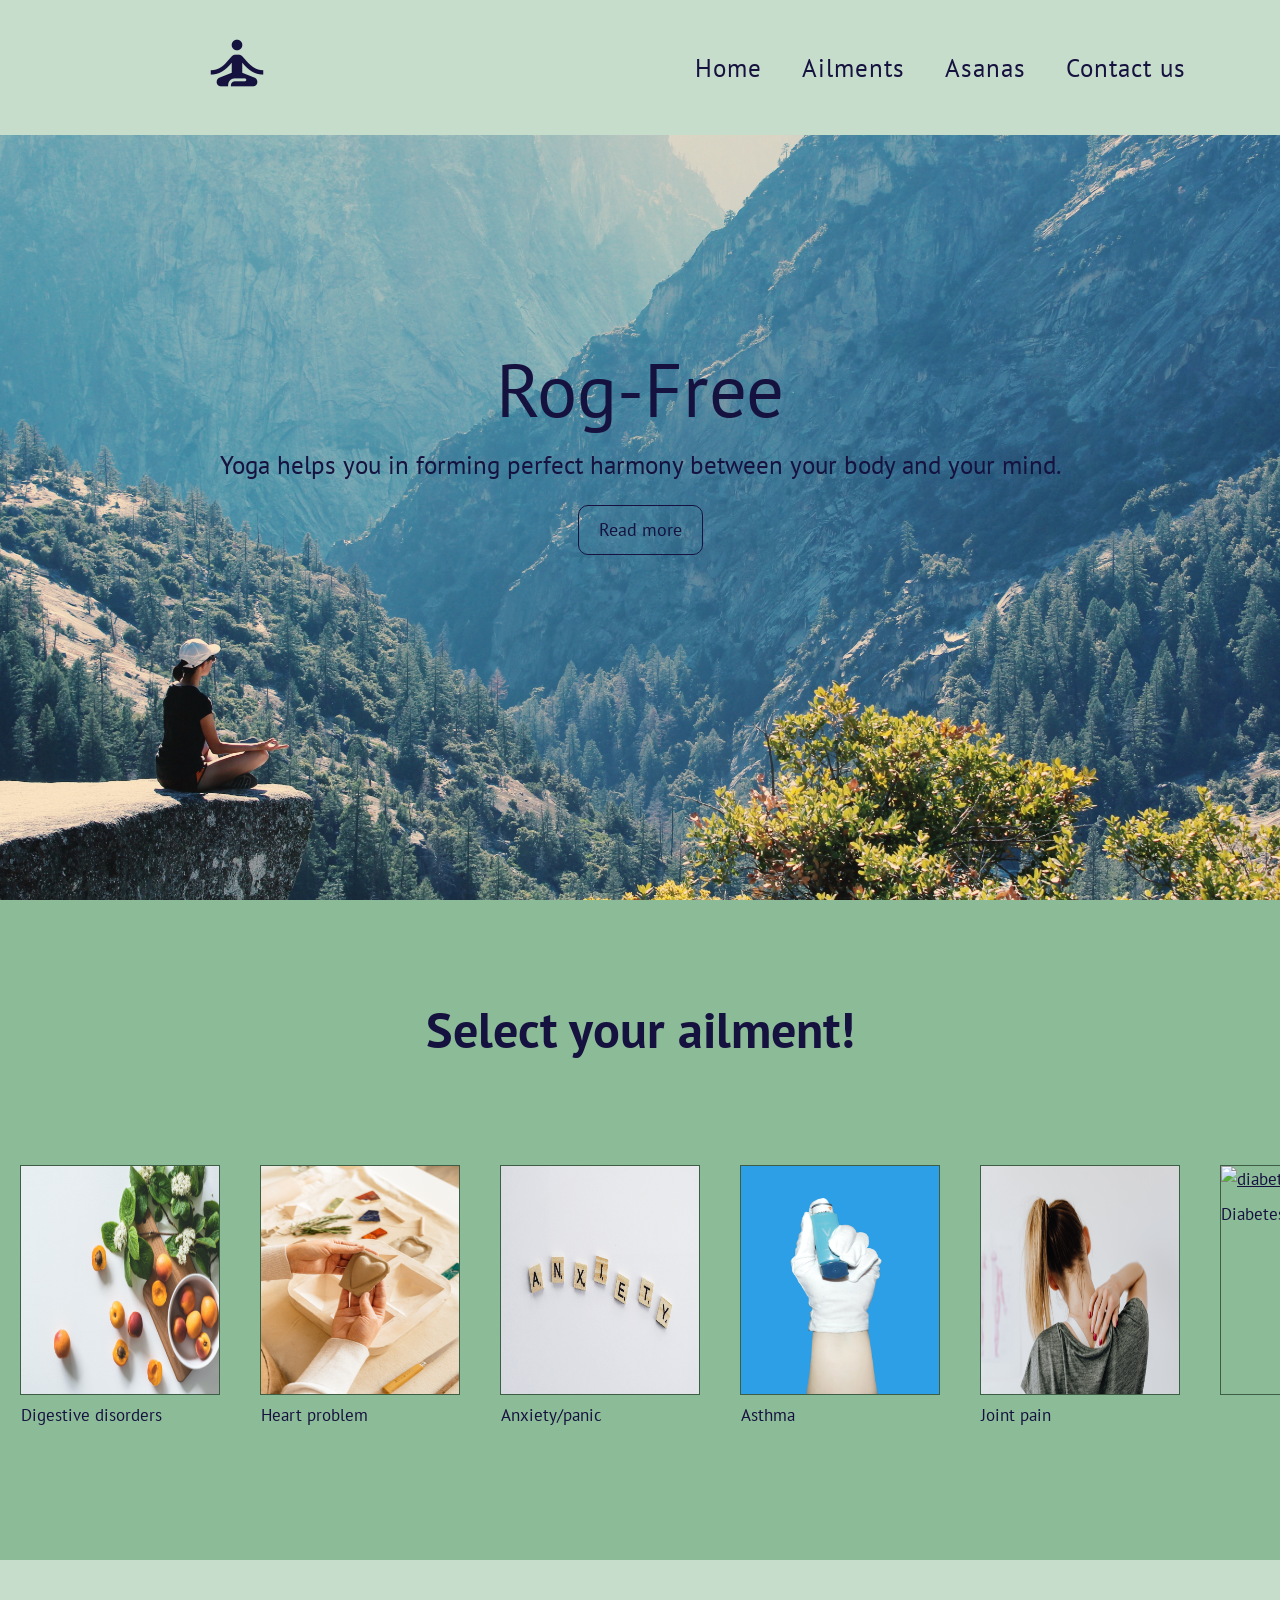
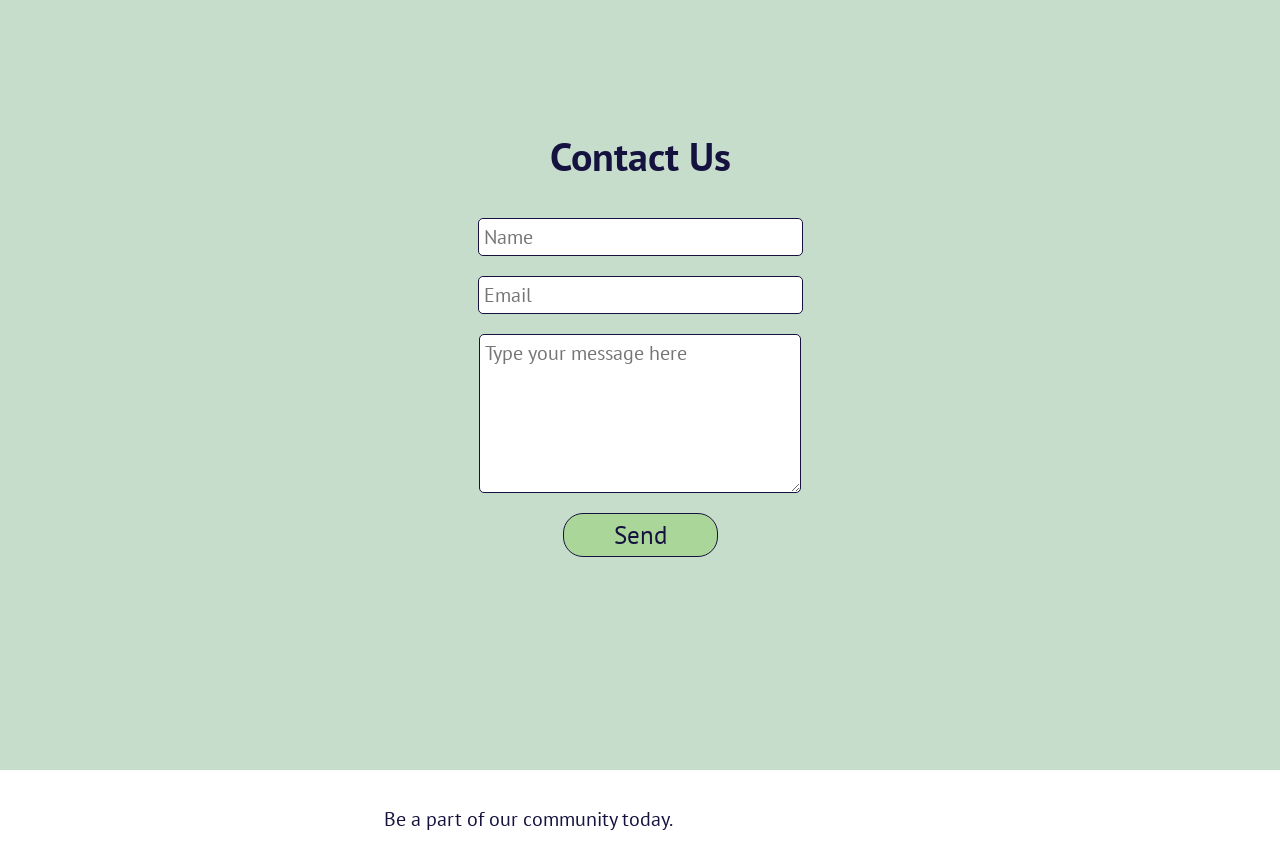
==== index.html @ 2bc48d73 "title bar icon added" ====
<!DOCTYPE html>
<html lang="en">
<head>
    <meta charset="UTF-8">
    <meta http-equiv="X-UA-Compatible" content="IE=edge">
    <meta name="viewport" content="width=device-width, initial-scale=1.0">
    <link rel="stylesheet" href="https://fonts.googleapis.com/css2?family=Material+Symbols+Outlined:opsz,wght,FILL,GRAD@20..48,100..700,0..1,-50..200" />
    <script src="https://kit.fontawesome.com/9aa6408b7e.js" crossorigin="anonymous"></script>
    <link rel="stylesheet" href="css/style.css">
    <link rel = "icon" href = "images/self_improvement.png" type = "image/x-icon">
    <title>Home Page</title>
</head> 

<body>

    <nav>
        <!-- logo in nav bar -->
        <div class="logo">
            <span class="material-symbols-outlined">
                self_improvement
            </span>
        </div>
        
        <!-- links in nav bar  -->
        <ul class="navlinks">
            <li> <a href="#">Home</a></li>
            <li> <a href="#ailment">Ailments</a></li>
            <li><div class="dropdown">
                <button class="dropbtn">Asanas </button>
                <div class="dropdown-content">
                  <a href="#">Balasana</a>
                  <a href="#">Pranayam</a>
                  <a href="#">Boat Pose</a>
                  <a href="#">Surya Namaskar</a>
                  <a href="#">Cobra Pose</a>
                  <a href="#">Tree Pose</a>
                  <a href="#">Tadasana</a>
                </div>
            </div>
            </li>
            <li> <a href="#contactus">Contact us</a></li>
        </ul>

        <!-- burger icon making -->
        <div class="burger">
            <div class="line1"></div>
            <div class="line2"></div>
            <div class="line3"></div>
        </div>

    </nav>

    <script src="nav.js"></script>

    <!-- text on home page -->
    <header id="showcase">
            <h1 > Rog-Free </h1>
        <p>
            Yoga helps you in forming perfect harmony between your body and your mind.
        </p>
        <a href="#ailment" class="button">Read more</a>
    </header>

    <!-- ailments page -->
    <div id="ailment">
        <section class="cards">
            <h1>Select your ailment!</h1>
            <div class="cue">
                <!-- six boxes for six different ailments -->
                <div class="box">
                    <a href="">
                    <img src="images/digestive.jpg" alt="digestive">
                    <div class="dis">Digestive disorders</div>
                    </a></div>

                <div class="box">
                    <a href="">
                        <img src="images/heart.jpg" alt="heart Diseases">
                        <div class="dis"> Heart problem</div>
                    </a></div>
                
                <div class="box">
                    <a href="">
                    <img src="images/anxiety.jpg" alt="anxiety">
                    <div class="dis"> Anxiety/panic </div>
                </a></div>
                
                <div class="box">
                    <a href="">
                    <img src="images/asthma.jpg" alt="asthma">
                    <div class="dis"> Asthma</div>
                </a></div>
                
                <div class="box">
                    <a href="">
                    <img src="images/pain.jpg" alt="back pain">
                    <div class="dis"> Joint pain</div>
                </a></div>
                
                <div class="box">
                    <a href="">
                    <img src="images/diabetes.jpg" alt="diabetes">
                    <div class="dis">Diabetes</div>
                </a></div>
            </div>

        </section>
    </div>

    <!-- Contact Us page -->
    <div id="contactus">
        <form action="https://formsubmit.co/devanshsahni123@gmail.com" method="POST">
            <section class="contact">
                <h1>Contact Us</h1>
                <input type="hidden" name="_captcha" value="false">
                <input type="text" placeholder="Name" name="name" required>
                <input type="email" placeholder="Email" name="email" required>
                <textarea type="text" class="message" name="Message" placeholder="Type your message here"></textarea>
                <button type="submit"> Send</button>
                <input type="hidden" name="_next" value="https://devanshsahni.github.io/Rog-Free/">
            </section>
        </form>
    </div>

    <!-- Footer -->
    <footer class="footer">
        <p>Be a part of our community today.</p><br>
    <!-- Links for instagram and facebook using google fonts -->
        <a href="#"><i class="fa-brands fa-instagram"></i></a>
        <a href="#"><i class="fa-brands fa-facebook"></i></a>
    </footer>

</body>

</html>
---- css/style.css ----
@import url('https://fonts.googleapis.com/css2?family=PT+Sans:ital,wght@0,400;0,700;1,400;1,700&display=swap');

*{
    margin:0;
    padding: 0;
    box-sizing: border-box;
    font-family: 'PT Sans', sans-serif;
}

body{
    /* margin:0; */
    font-size: 17px;
    color: #16123f;;
    line-height: 1.6;    
}


.material-symbols-outlined{
    font-size: 70px;
}

nav{
    position: fixed;
    display: flex;
    justify-content:space-around;
    align-items: center;
    min-height: 15vh;
    background-color: #c7ddcc;
    width: 100%;    
    z-index: 1;
}

.navlinks{
    display: flex;
    justify-content: space-around;
    align-items: center;
    padding:0px 0px;
    margin-right: 20px;
    width: 30%;
    list-style: none;
}

.navlinks li{
    padding: 5px;
}

.navlinks a, .navlinks .dropbtn{
    padding:20px 15px;
    text-decoration: none;
    white-space:nowrap;
    letter-spacing: 1px;
    font-size: 25px;
    font-weight: 300;
    color: #16123f;
    border: none;
    outline: none;
    background-color: inherit;
}

.navlinks a:visited{
    color: #16123f;
}

.dropdown-content {
    display: none;
    position: absolute;
    background-color: #c7ddcc;
    color: #16123f;
    min-width: 160px;
    box-shadow: 0px 8px 16px 0px rgba(0,0,0,0.2);
    z-index: 1;
}

.dropdown-content a {
    float: none;
    color:#16123f;
    padding: 12px 16px;
    text-decoration: none;
    display: block;
    position: relative;
    text-align: center;
}

.dropdown:hover .dropdown-content {
    top: 12vh;
    right: 100px;
    display:flex;
    flex-direction: column;
}

.dropdown-content a:hover{
    text-decoration: underline;
}

.burger{
    padding-left: 50%;
    display: none;
    cursor: pointer;
}
.burger div{
    width: 26px;
    height: 3px;
    margin: 3px;
    background-color: #16123f;
    transition: all 0.3s ease;
}

@media screen and (max-width:768px) {
    body{
        overflow-x: hidden;
    }
    .navlinks{
        position: absolute;
        margin-right: 0px;
        right: 0px;
        height: 92vh;
        top: 14vh;
        display: flex;
        background-color: #c7ddcc;
        color: #16123f;
        flex-direction:column;
        align-items: center;
        width: 50%;
        transform: translateX(100%);
        transition: transform 0.5s ease-in;
    }
    .dropdown:hover .dropdown-content {
        position: absolute;
        right: 180px;  
        bottom: -200px;
        background-color: #c7ddcc;
        color: #16123f;
        /* min-width: 160px; */
        box-shadow: 0px 8px 16px 0px rgba(0,0,0,0.2);
        z-index: 1;
        display:flex;
        flex-direction: column;
        cursor: pointer;
    }
    .navlinks li{
        opacity: 0;
    }
    .burger{
        display: block; 
    }
}

.nav-active{
    transform: translateX(0%);
}

@keyframes navLinkFade {
    from{
        opacity: 0;
        transform: translateX(50px);
    }
    to{
        opacity: 1;
        transform: translateX(0px);
    }
}
.toggle .line1{
    transform: rotate(-45deg) translate(-1px, 5px); 
}
.toggle .line2{
    opacity:0;
}
.toggle .line3{
    transform: rotate(45deg) translate(-5px, -8px) ;
}


#showcase{
    background-image:url('../images/bg4.jpg');
    background-size: cover;
    background-position: center;
    
    height: 100vh;
    display: flex;
    flex-direction: column;
    justify-content: center;
    align-items: center;
    padding: 0 20px;
}

#showcase h1{
    font-size: 75px;
    font-weight: 100;
    line-height: 1.2;
    padding-bottom: 10px ;
}

#showcase p{
    font-size: 25px;
    justify-content: center;
    align-items: center;
    text-align: center;
}

#showcase .button{
    font-size: 18px;
    text-decoration: none;
    color: #16123f;
    border: #16123f 1px solid;
    padding: 10px 20px;
    border-radius: 10px;
    margin-top: 20px;
}

#showcase .button:hover{
    background-color: #16123f;
    color: #fff;
}


.cards{
    padding:100px 0px;
    display: flex;
    background-color: #8cbc97;
    height: fit-content;
    align-items: center;
    justify-content: center;
    flex-direction: column;
}

.cards h1{
    font-size: 50px;
    line-height:60px;
    text-align: center;
}

.cue{
    padding-top: 40px;
    /* padding-bottom: 40px; */
    width: 100%;
    height: 400px;
    display: flex;
    /* flex-wrap: wrap; */
    position: relative;
    overflow-y: hidden;
    justify-content: left;
    align-items: center; 
    scroll-behavior: smooth;   
}

.cue::-webkit-scrollbar{
    -webkit-appearance: none;
}
.cue img{
    width: 100%;
    height: 100%;
    justify-content: left;
    align-items: center;
    overflow: auto;
    /* transition: all 0.5s ease-in-out; */
}

.box:hover{
    cursor: pointer;
    /* transform:scale(150%);
    transition: transform 0.4s ease-in-out; */
    box-shadow: 2px 2px 10px 4px #2c3d30
}

.box{
    height: 230px;
    min-width: 200px;
    margin: 20px;
    border:#3d5e45 0.5px groove;
    overflow: hidden;
}

.box a:visited{
    color: #16123f;
}

.dis{
    position: absolute;
    z-index: 0;
}


.contact{
    background-color: #c7ddcc;
    height: 90vh;
    display: flex;
    flex-direction:column ;
    justify-content: center;
    align-items: center;
    padding-bottom: 50px;
}

.contact h1{
    padding-bottom: 20px;
    padding-top: 10px;
    font-size: 40px;
}

.contact input, .contact button, .contact textarea{
    font-size: 20px;
    justify-content: space-around;
    align-items: center;
    padding: 5px 80px 5px 5px;
    margin: 10px;
    border: #16123f 1px solid;
    border-radius: 5px;
}

.contact .message{
    padding: 5px 80px 100px 5px;
    /* display: ; */
    flex-wrap: nowrap;
}

.contact button{
    font-size: 25px;
    background-color: #abd699;
    color: #16123f;
    border-radius: 20px;
    padding: 5px 50px;
    border: #16123f 1px solid;
}

.contact button:hover{
    cursor: pointer;
}

.footer{
    display: flex;
    justify-content:space-between;
    align-items: center;
    padding:25px 30%;
    font-size: 30px;
}

.footer a{
    padding-right: 4px;
    color: #16123f;
}
.footer a:visited{
    color: #16123f;
}

.footer p{
    font-size: 20px;
    font-weight:400;
    padding-right: 8px;
    line-height: 1.2;
}
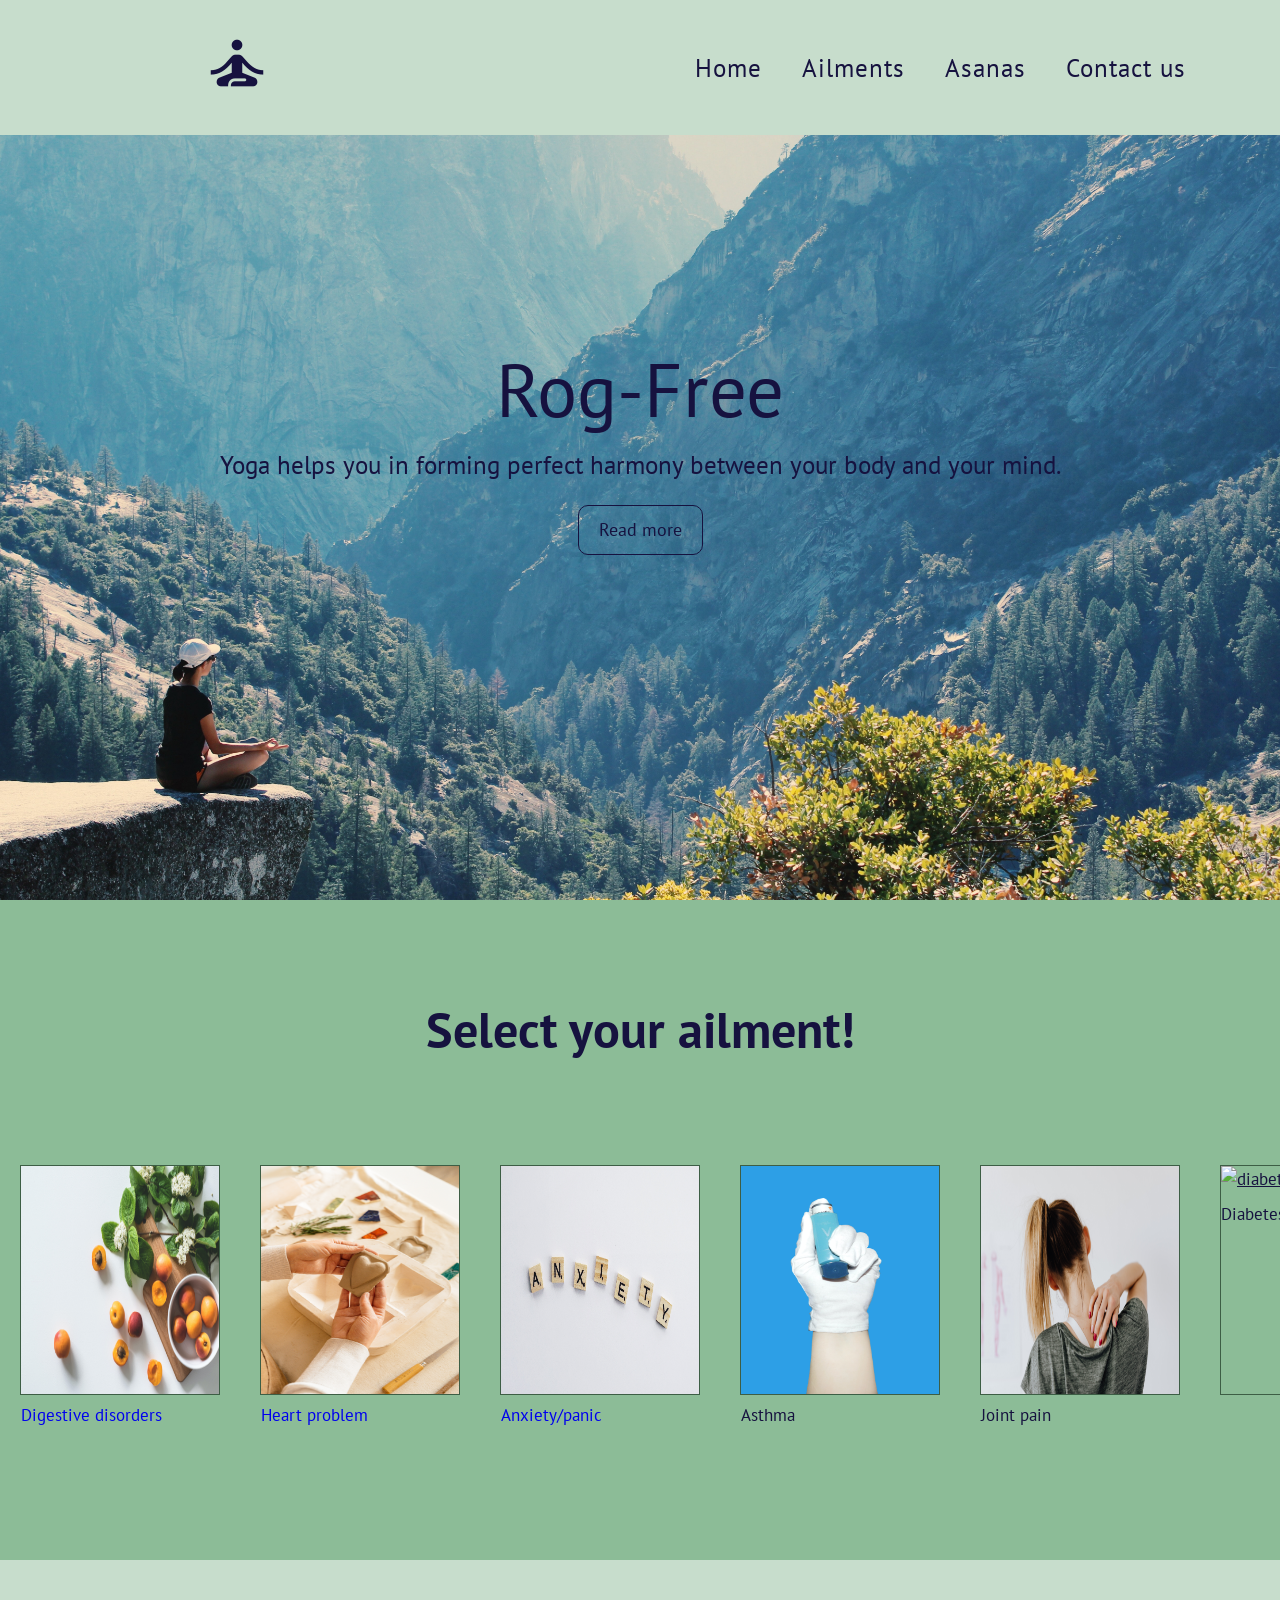
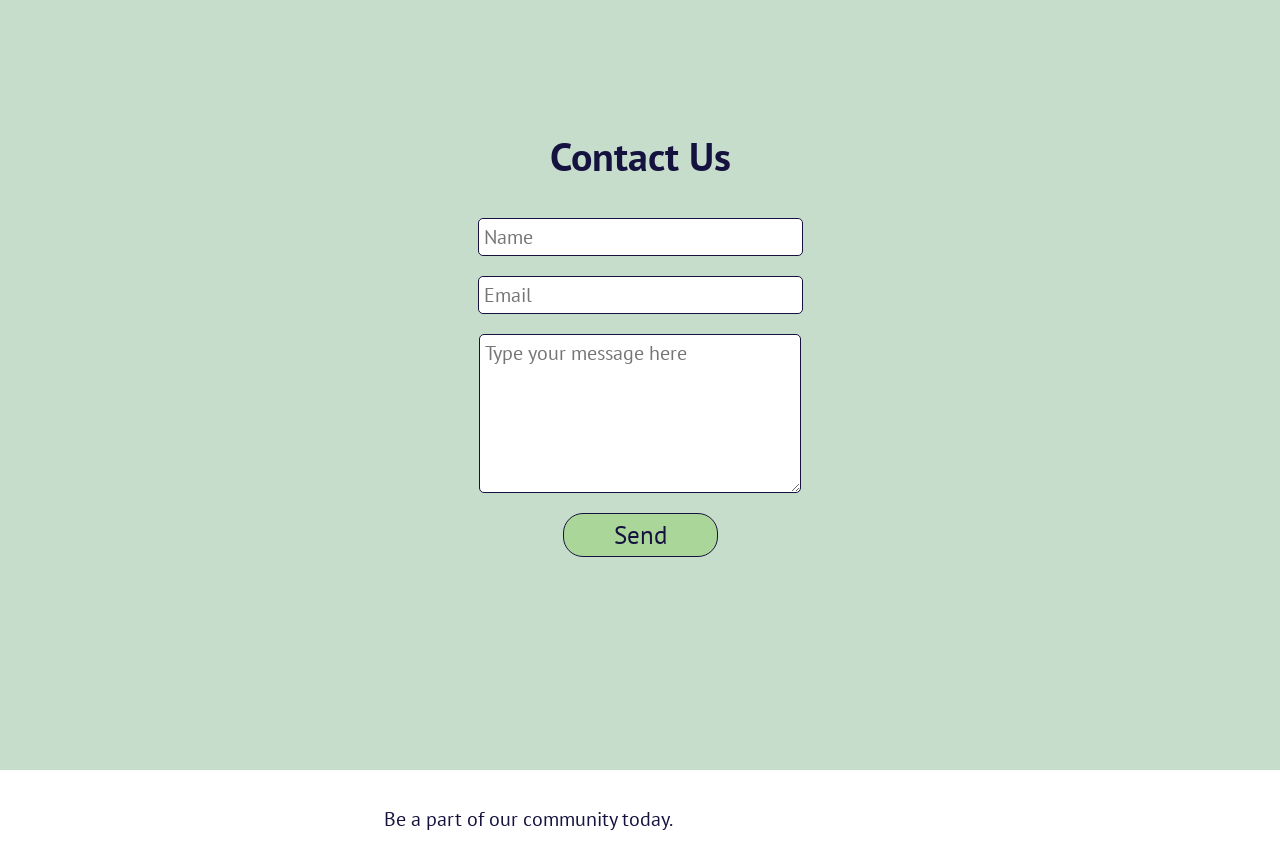
==== commit 2fca3ae1: "Merge branch 'main' of https://github.com/DevanshSahni/Rog-Free" ====
--- a/index.html
+++ b/index.html
@@ -50,7 +50,7 @@
 
     </nav>
 
-    <script src="nav.js"></script>
+    <script src="javascript/nav.js"></script>
 
     <!-- text on home page -->
     <header id="showcase">
@@ -68,19 +68,20 @@
             <div class="cue">
                 <!-- six boxes for six different ailments -->
                 <div class="box">
-                    <a href="">
+                    <a href="html/digestive.html">
                     <img src="images/digestive.jpg" alt="digestive">
                     <div class="dis">Digestive disorders</div>
                     </a></div>
 
                 <div class="box">
-                    <a href="">
+                    <a href="html/heartdisease.html">
+                        
                         <img src="images/heart.jpg" alt="heart Diseases">
                         <div class="dis"> Heart problem</div>
                     </a></div>
                 
                 <div class="box">
-                    <a href="">
+                    <a href="html/depression.html">
                     <img src="images/anxiety.jpg" alt="anxiety">
                     <div class="dis"> Anxiety/panic </div>
                 </a></div>
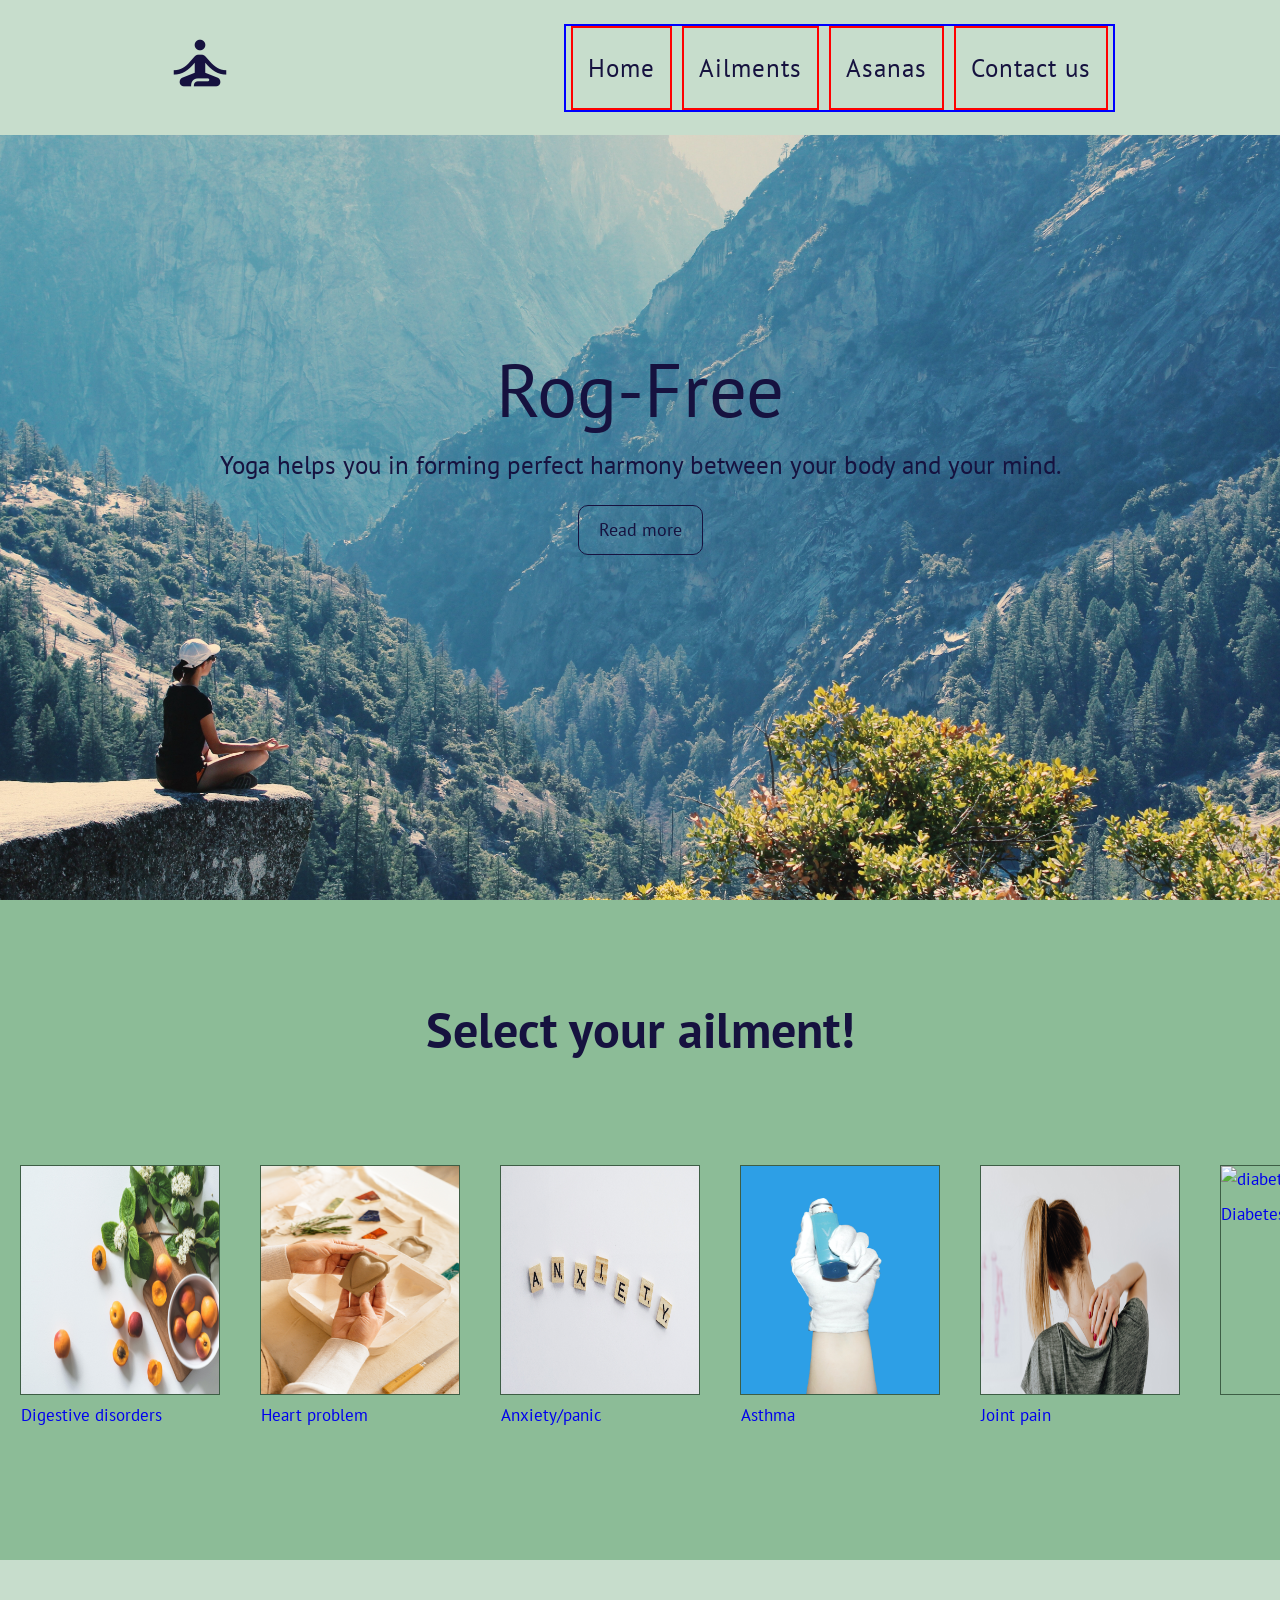
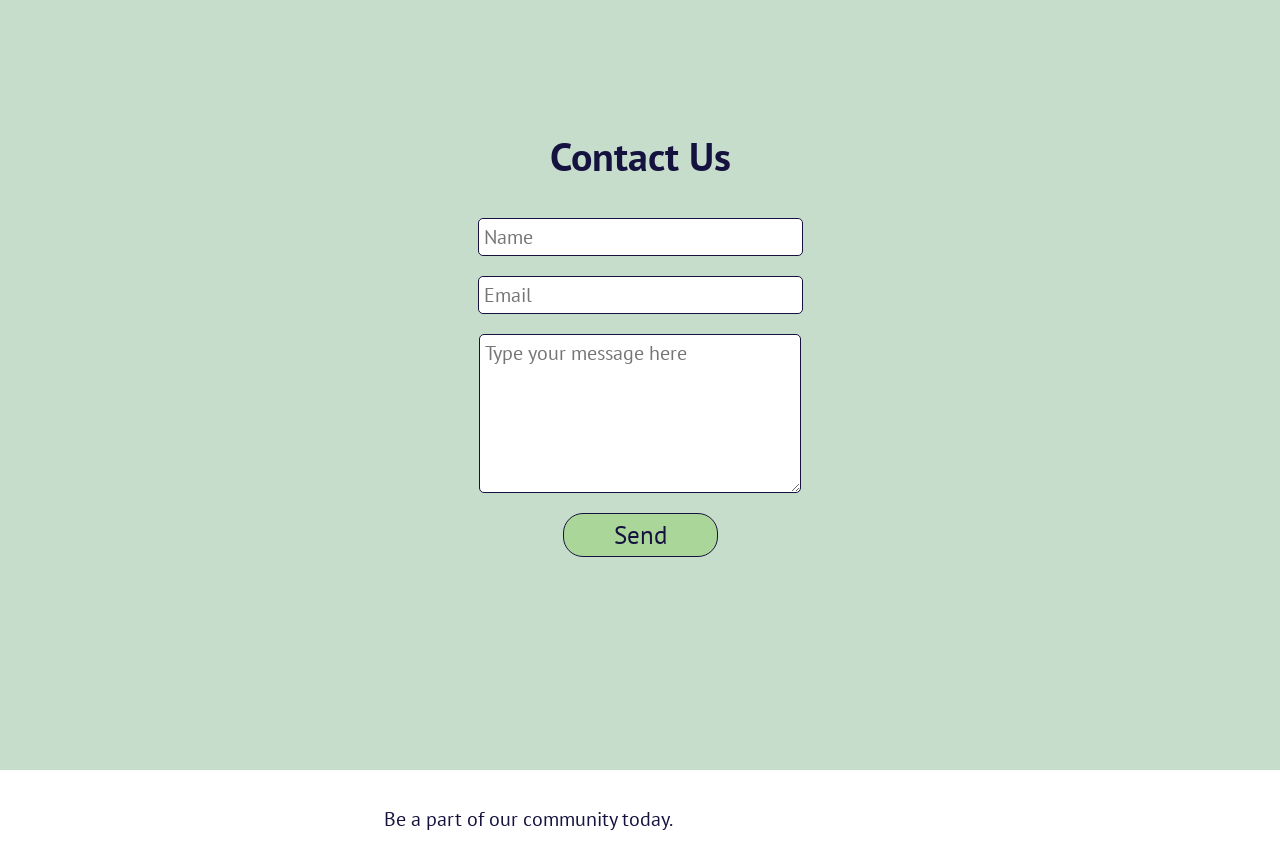
==== commit 11a47199: "Remaining ailments html pages linked" ====
--- a/index.html
+++ b/index.html
@@ -25,18 +25,29 @@
         <ul class="navlinks">
             <li> <a href="#">Home</a></li>
             <li> <a href="#ailment">Ailments</a></li>
-            <li><div class="dropdown">
+            <!-- <li><div class="dropdown">
                 <button class="dropbtn">Asanas </button>
                 <div class="dropdown-content">
-                  <a href="#">Balasana</a>
-                  <a href="#">Pranayam</a>
-                  <a href="#">Boat Pose</a>
-                  <a href="#">Surya Namaskar</a>
-                  <a href="#">Cobra Pose</a>
-                  <a href="#">Tree Pose</a>
-                  <a href="#">Tadasana</a>
+                  <a href="html/balasana.html">Balasana</a>
+                  <a href="html/pranayam.html">Pranayam</a>
+                  <a href="html/paripurnanavasana.html">Boat Pose</a>
+                  <a href="html/suryanamaskar.html">Surya Namaskar</a>
+                  <a href="html/cobra.html">Cobra Pose</a>
+                  <a href="html/varkasana.html">Tree Pose</a>
+                  <a href="html/tadasana.html">Tadasana</a>
                 </div>
-            </div>
+            </div> -->
+            <li class="dropdown"> Asanas
+                <div class="dropdown-content">
+                    <a href="html/balasana.html">Balasana</a>
+                    <a href="html/pranayam.html">Pranayam</a>
+                    <a href="html/paripurnanavasana.html">Boat Pose</a>
+                    <a href="html/suryanamaskar.html">Surya Namaskar</a>
+                    <a href="html/cobra.html">Cobra Pose</a>
+                    <a href="html/varkasana.html">Tree Pose</a>
+                    <a href="html/tadasana.html">Tadasana</a>
+                  </div>
+            </li>
             </li>
             <li> <a href="#contactus">Contact us</a></li>
         </ul>
@@ -87,19 +98,19 @@
                 </a></div>
                 
                 <div class="box">
-                    <a href="">
+                    <a href="html/asthama.html">
                     <img src="images/asthma.jpg" alt="asthma">
                     <div class="dis"> Asthma</div>
                 </a></div>
                 
                 <div class="box">
-                    <a href="">
+                    <a href="html/bodypain.html">
                     <img src="images/pain.jpg" alt="back pain">
                     <div class="dis"> Joint pain</div>
                 </a></div>
                 
                 <div class="box">
-                    <a href="">
+                    <a href="html/diabetes.html">
                     <img src="images/diabetes.jpg" alt="diabetes">
                     <div class="dis">Diabetes</div>
                 </a></div>
--- a/css/style.css
+++ b/css/style.css
@@ -5,6 +5,7 @@
     padding: 0;
     box-sizing: border-box;
     font-family: 'PT Sans', sans-serif;
+    text-decoration: none;
 }
 
 body{
@@ -34,32 +35,37 @@
     display: flex;
     justify-content: space-around;
     align-items: center;
-    padding:0px 0px;
-    margin-right: 20px;
-    width: 30%;
+    /* margin-right: 20px; */
+    /* width: 30%; */
     list-style: none;
-}
-
-.navlinks li{
+    border: 2px solid blue;
+}
+
+/* .navlinks li{
     padding: 5px;
-}
-
-.navlinks a, .navlinks .dropbtn{
+} */
+
+ .navlinks li, .navlinks .dropbtn{
     padding:20px 15px;
-    text-decoration: none;
+    margin: 0 5px;
     white-space:nowrap;
     letter-spacing: 1px;
     font-size: 25px;
     font-weight: 300;
     color: #16123f;
-    border: none;
-    outline: none;
+    /* border: none; */
+    /* outline: none; */
     background-color: inherit;
-}
-
-.navlinks a:visited{
-    color: #16123f;
-}
+    border: 2px solid red;
+}
+
+.navlinks a, .navlinks a:visited {
+    color: #16123f;
+}
+
+/* .navlinks a:visited{
+    color: #16123f;
+} */
 
 .dropdown-content {
     display: none;
@@ -75,15 +81,17 @@
     float: none;
     color:#16123f;
     padding: 12px 16px;
-    text-decoration: none;
     display: block;
     position: relative;
     text-align: center;
 }
 
 .dropdown:hover .dropdown-content {
-    top: 12vh;
-    right: 100px;
+    /* top: 12vh; */
+    /* right: 100px; */
+    position: absolute;
+    top: 15vh;
+    right: 20%;
     display:flex;
     flex-direction: column;
 }
@@ -111,34 +119,54 @@
     }
     .navlinks{
         position: absolute;
-        margin-right: 0px;
+        /* margin-right: 0px; */
         right: 0px;
-        height: 92vh;
-        top: 14vh;
+        top: 15vh;
+        width: 50%;
+        height: 85vh;
         display: flex;
+        flex-direction:column;
+        align-items: center;
+        text-align: center;
         background-color: #c7ddcc;
         color: #16123f;
-        flex-direction:column;
-        align-items: center;
-        width: 50%;
         transform: translateX(100%);
         transition: transform 0.5s ease-in;
     }
     .dropdown:hover .dropdown-content {
         position: absolute;
-        right: 180px;  
-        bottom: -200px;
+        right: 102%; 
+        top: 0; 
+        /* bottom: -200px; */
         background-color: #c7ddcc;
         color: #16123f;
+        width: 100%;
+        overflow-y: scroll;
+        /* overflow-x: scroll; */
+        scroll-behavior: smooth;
         /* min-width: 160px; */
         box-shadow: 0px 8px 16px 0px rgba(0,0,0,0.2);
-        z-index: 1;
+        z-index: 3;
         display:flex;
         flex-direction: column;
         cursor: pointer;
     }
+
+    .dropdown:hover .dropdown-content::-webkit-scrollbar {
+        display: none;
+    }
+
+    .dropdown-content {
+        /* position: absolute; */
+        /* top: 0; */
+        /* left: 0; */
+        /* bottom: 200px; */
+        border: 2px solid green;
+    }
+
     .navlinks li{
         opacity: 0;
+        width: 100%;
     }
     .burger{
         display: block; 
@@ -199,7 +227,6 @@
 
 #showcase .button{
     font-size: 18px;
-    text-decoration: none;
     color: #16123f;
     border: #16123f 1px solid;
     padding: 10px 20px;
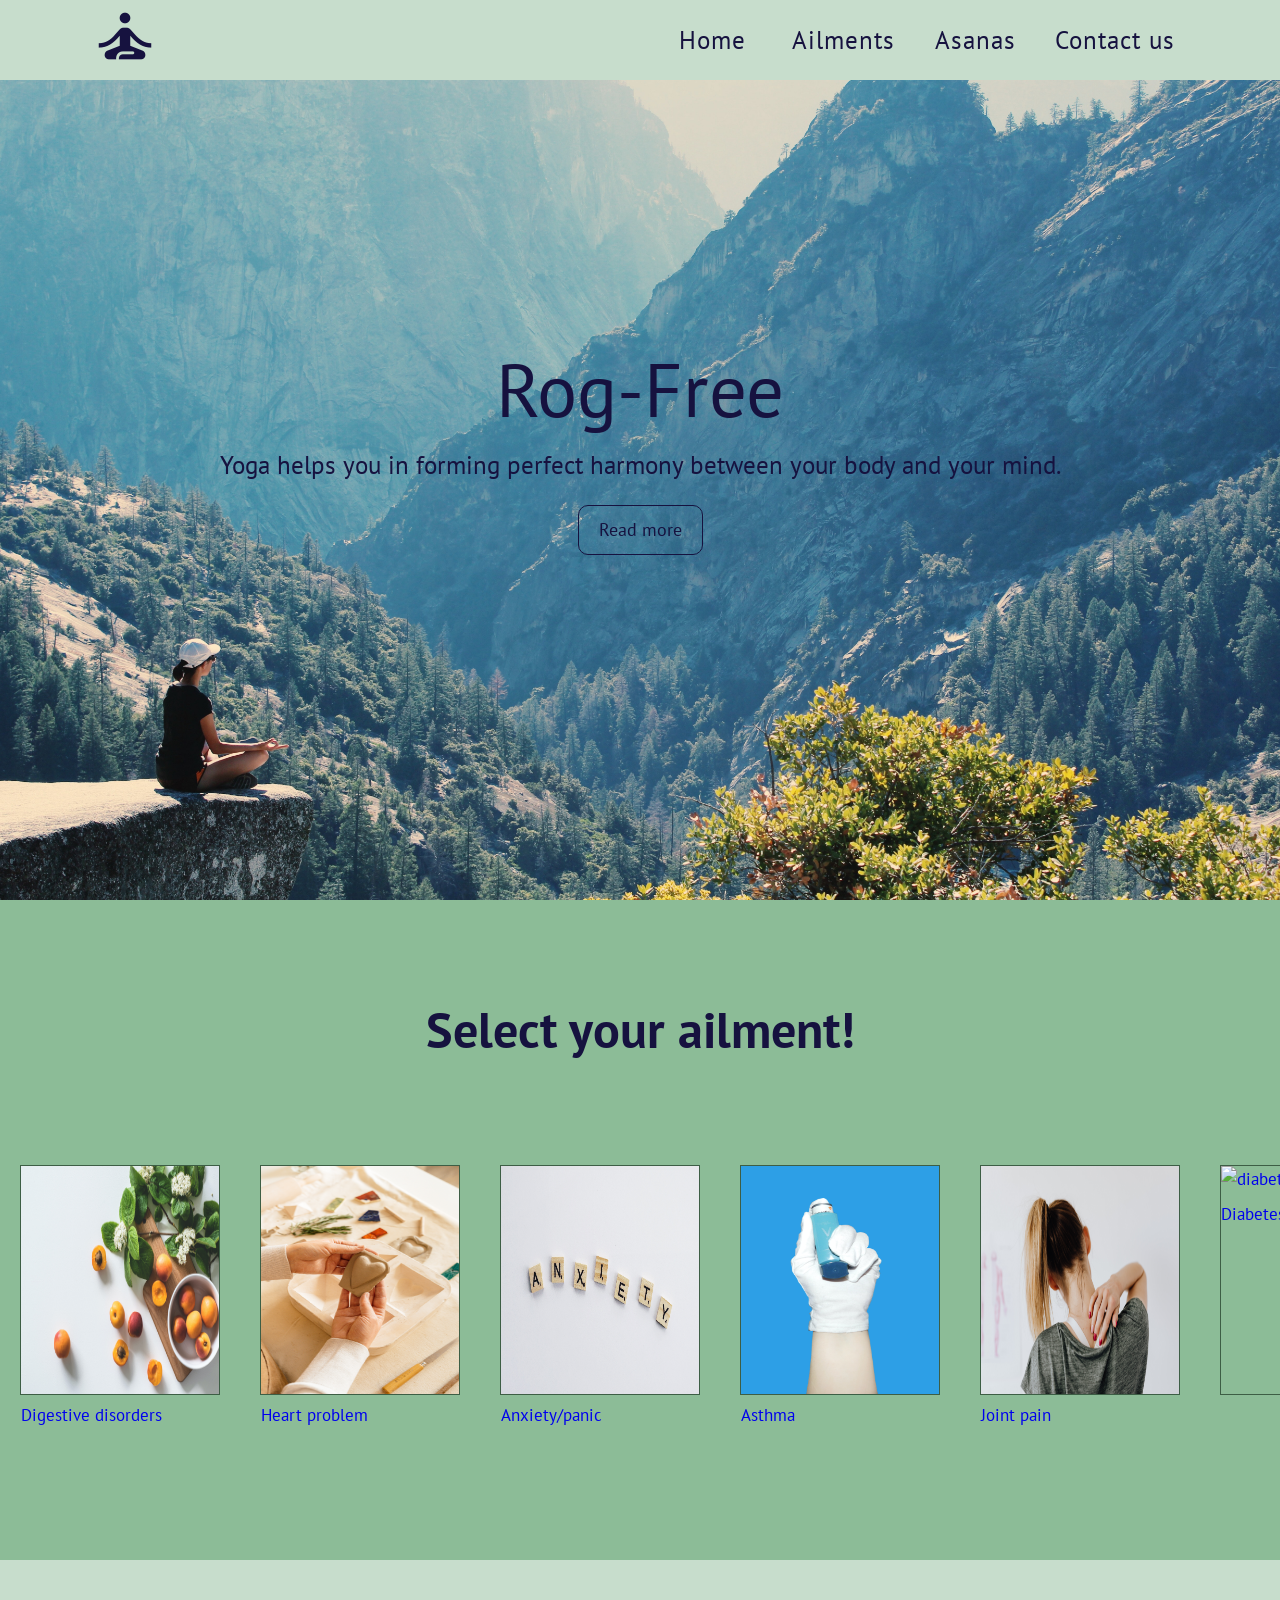
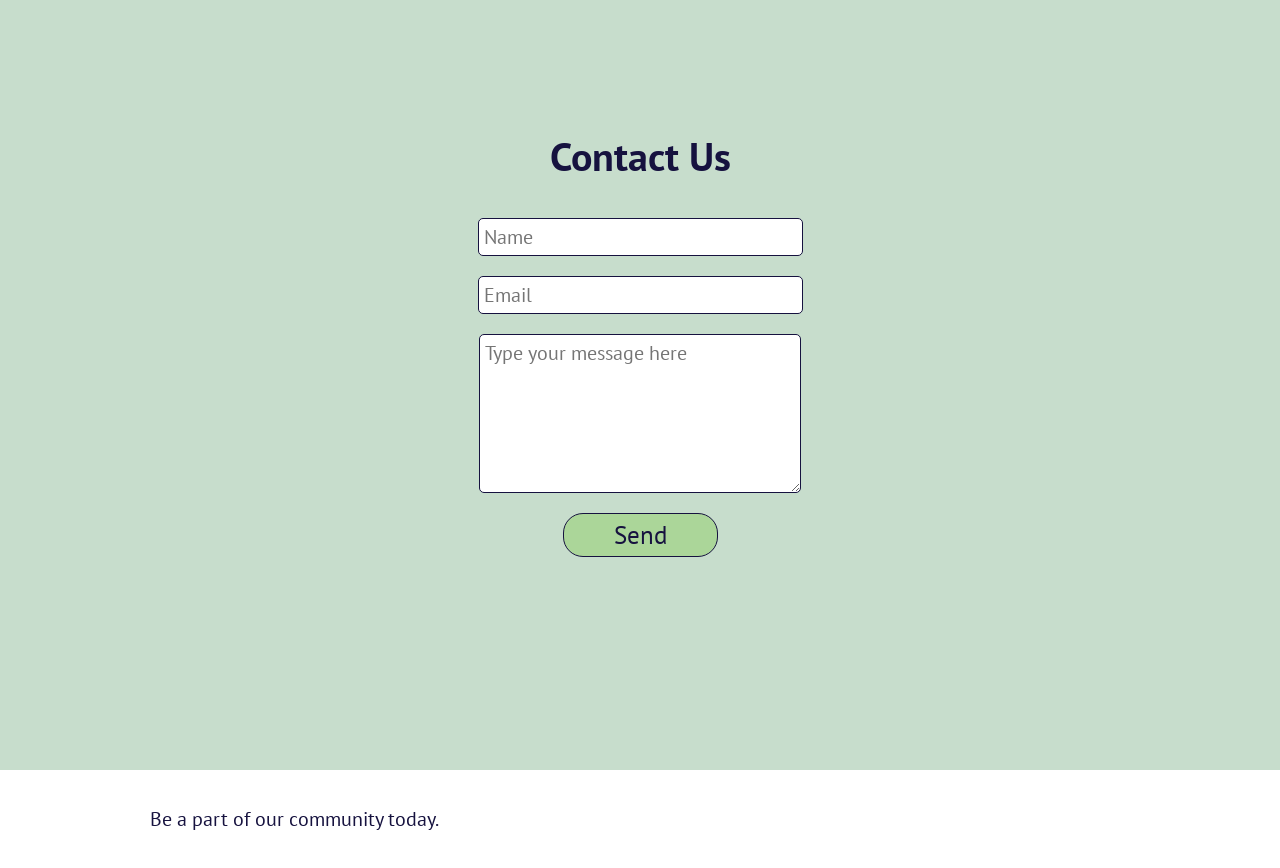
==== commit 01ac35d6: "Asanas dropdown menu positioned" ====
--- a/index.html
+++ b/index.html
@@ -25,18 +25,6 @@
         <ul class="navlinks">
             <li> <a href="#">Home</a></li>
             <li> <a href="#ailment">Ailments</a></li>
-            <!-- <li><div class="dropdown">
-                <button class="dropbtn">Asanas </button>
-                <div class="dropdown-content">
-                  <a href="html/balasana.html">Balasana</a>
-                  <a href="html/pranayam.html">Pranayam</a>
-                  <a href="html/paripurnanavasana.html">Boat Pose</a>
-                  <a href="html/suryanamaskar.html">Surya Namaskar</a>
-                  <a href="html/cobra.html">Cobra Pose</a>
-                  <a href="html/varkasana.html">Tree Pose</a>
-                  <a href="html/tadasana.html">Tadasana</a>
-                </div>
-            </div> -->
             <li class="dropdown"> Asanas
                 <div class="dropdown-content">
                     <a href="html/balasana.html">Balasana</a>
@@ -46,8 +34,7 @@
                     <a href="html/cobra.html">Cobra Pose</a>
                     <a href="html/varkasana.html">Tree Pose</a>
                     <a href="html/tadasana.html">Tadasana</a>
-                  </div>
-            </li>
+                </div>
             </li>
             <li> <a href="#contactus">Contact us</a></li>
         </ul>
--- a/css/style.css
+++ b/css/style.css
@@ -9,7 +9,6 @@
 }
 
 body{
-    /* margin:0; */
     font-size: 17px;
     color: #16123f;;
     line-height: 1.6;    
@@ -23,11 +22,12 @@
 nav{
     position: fixed;
     display: flex;
-    justify-content:space-around;
-    align-items: center;
-    min-height: 15vh;
+    justify-content:space-between;
+    padding: 0 7vw;
+    align-items: center;
     background-color: #c7ddcc;
     width: 100%;    
+    height: 80px;
     z-index: 1;
 }
 
@@ -35,65 +35,52 @@
     display: flex;
     justify-content: space-around;
     align-items: center;
-    /* margin-right: 20px; */
-    /* width: 30%; */
     list-style: none;
-    border: 2px solid blue;
-}
-
-/* .navlinks li{
-    padding: 5px;
-} */
-
- .navlinks li, .navlinks .dropbtn{
-    padding:20px 15px;
-    margin: 0 5px;
+}
+
+
+ .navlinks li {
+    padding: 20px 15px;
     white-space:nowrap;
+    text-align: center;
+    min-width: 130px;
     letter-spacing: 1px;
     font-size: 25px;
     font-weight: 300;
     color: #16123f;
-    /* border: none; */
-    /* outline: none; */
+    position: relative;
     background-color: inherit;
-    border: 2px solid red;
 }
 
 .navlinks a, .navlinks a:visited {
     color: #16123f;
 }
 
-/* .navlinks a:visited{
-    color: #16123f;
-} */
-
-.dropdown-content {
-    display: none;
+
+.dropdown {
     position: absolute;
+}
+
+ .navlinks .dropdown .dropdown-content {
     background-color: #c7ddcc;
-    color: #16123f;
     min-width: 160px;
     box-shadow: 0px 8px 16px 0px rgba(0,0,0,0.2);
-    z-index: 1;
+    display: flex;
+    flex-direction: column;
+    position: absolute;
+    top: 80px;
+    left: -47px;
+    display: none;
 }
 
 .dropdown-content a {
-    float: none;
     color:#16123f;
     padding: 12px 16px;
-    display: block;
-    position: relative;
     text-align: center;
 }
 
 .dropdown:hover .dropdown-content {
-    /* top: 12vh; */
-    /* right: 100px; */
-    position: absolute;
-    top: 15vh;
-    right: 20%;
     display:flex;
-    flex-direction: column;
 }
 
 .dropdown-content a:hover{
@@ -119,11 +106,10 @@
     }
     .navlinks{
         position: absolute;
-        /* margin-right: 0px; */
         right: 0px;
-        top: 15vh;
-        width: 50%;
-        height: 85vh;
+        top: 80px;
+        width: 40%;
+        height: 50vh;
         display: flex;
         flex-direction:column;
         align-items: center;
@@ -133,44 +119,28 @@
         transform: translateX(100%);
         transition: transform 0.5s ease-in;
     }
+
+    .navlinks .dropdown .dropdown-content {
+        display: none;
+        position: absolute;
+        top: 0;
+        left: -217px;
+        z-index: 2;
+    }
+
     .dropdown:hover .dropdown-content {
-        position: absolute;
-        right: 102%; 
-        top: 0; 
-        /* bottom: -200px; */
-        background-color: #c7ddcc;
-        color: #16123f;
-        width: 100%;
-        overflow-y: scroll;
-        /* overflow-x: scroll; */
-        scroll-behavior: smooth;
-        /* min-width: 160px; */
-        box-shadow: 0px 8px 16px 0px rgba(0,0,0,0.2);
-        z-index: 3;
-        display:flex;
-        flex-direction: column;
-        cursor: pointer;
-    }
-
-    .dropdown:hover .dropdown-content::-webkit-scrollbar {
-        display: none;
-    }
-
-    .dropdown-content {
-        /* position: absolute; */
-        /* top: 0; */
-        /* left: 0; */
-        /* bottom: 200px; */
-        border: 2px solid green;
+        display: flex;
     }
 
     .navlinks li{
+        position: relative;
         opacity: 0;
         width: 100%;
     }
     .burger{
         display: block; 
     }
+
 }
 
 .nav-active{
@@ -223,7 +193,7 @@
     justify-content: center;
     align-items: center;
     text-align: center;
-}
+} 
 
 #showcase .button{
     font-size: 18px;
@@ -258,11 +228,9 @@
 
 .cue{
     padding-top: 40px;
-    /* padding-bottom: 40px; */
     width: 100%;
     height: 400px;
     display: flex;
-    /* flex-wrap: wrap; */
     position: relative;
     overflow-y: hidden;
     justify-content: left;
@@ -279,13 +247,10 @@
     justify-content: left;
     align-items: center;
     overflow: auto;
-    /* transition: all 0.5s ease-in-out; */
 }
 
 .box:hover{
     cursor: pointer;
-    /* transform:scale(150%);
-    transition: transform 0.4s ease-in-out; */
     box-shadow: 2px 2px 10px 4px #2c3d30
 }
 
@@ -356,12 +321,12 @@
     display: flex;
     justify-content:space-between;
     align-items: center;
-    padding:25px 30%;
+    padding:25px 150px;
     font-size: 30px;
 }
 
 .footer a{
-    padding-right: 4px;
+    padding-right: 14px;
     color: #16123f;
 }
 .footer a:visited{
@@ -373,4 +338,10 @@
     font-weight:400;
     padding-right: 8px;
     line-height: 1.2;
+}
+
+@media screen and (max-width:768px) {
+    .footer {
+        padding: 27px 50px;
+    }
 }
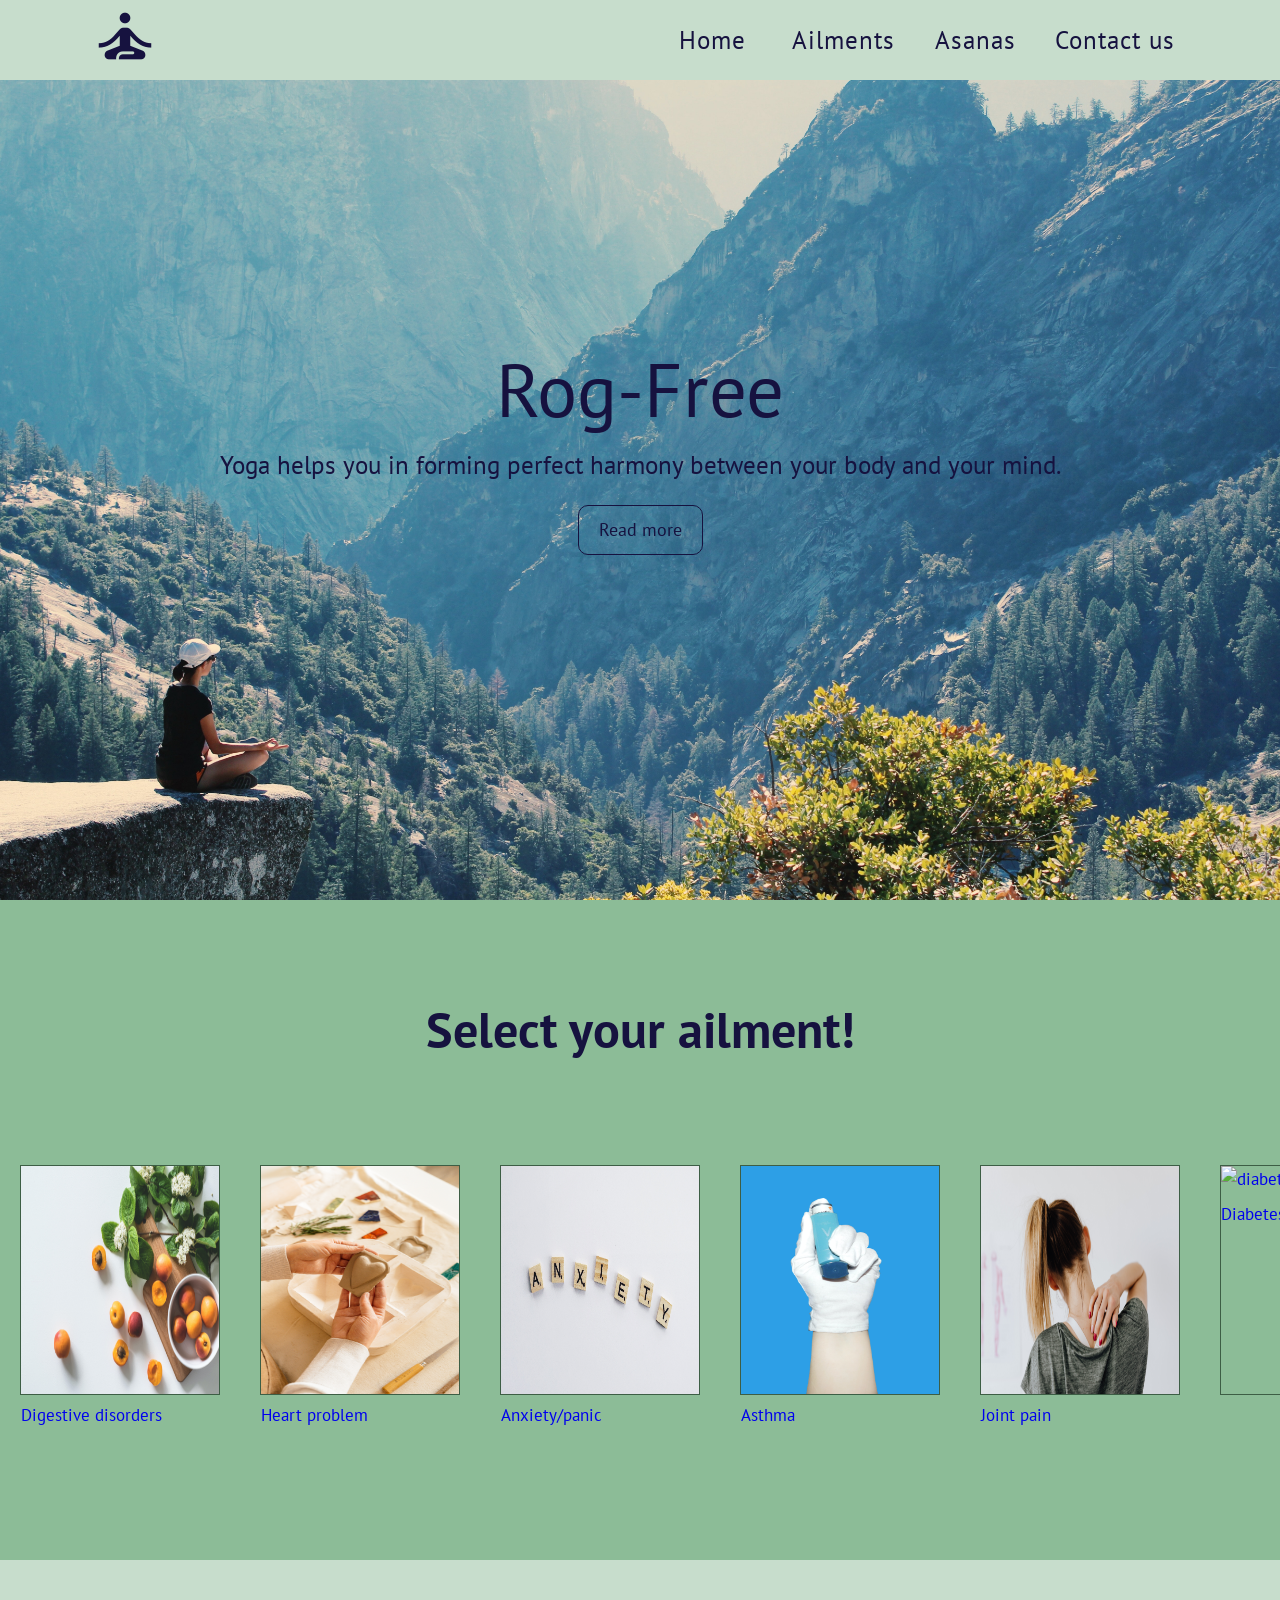
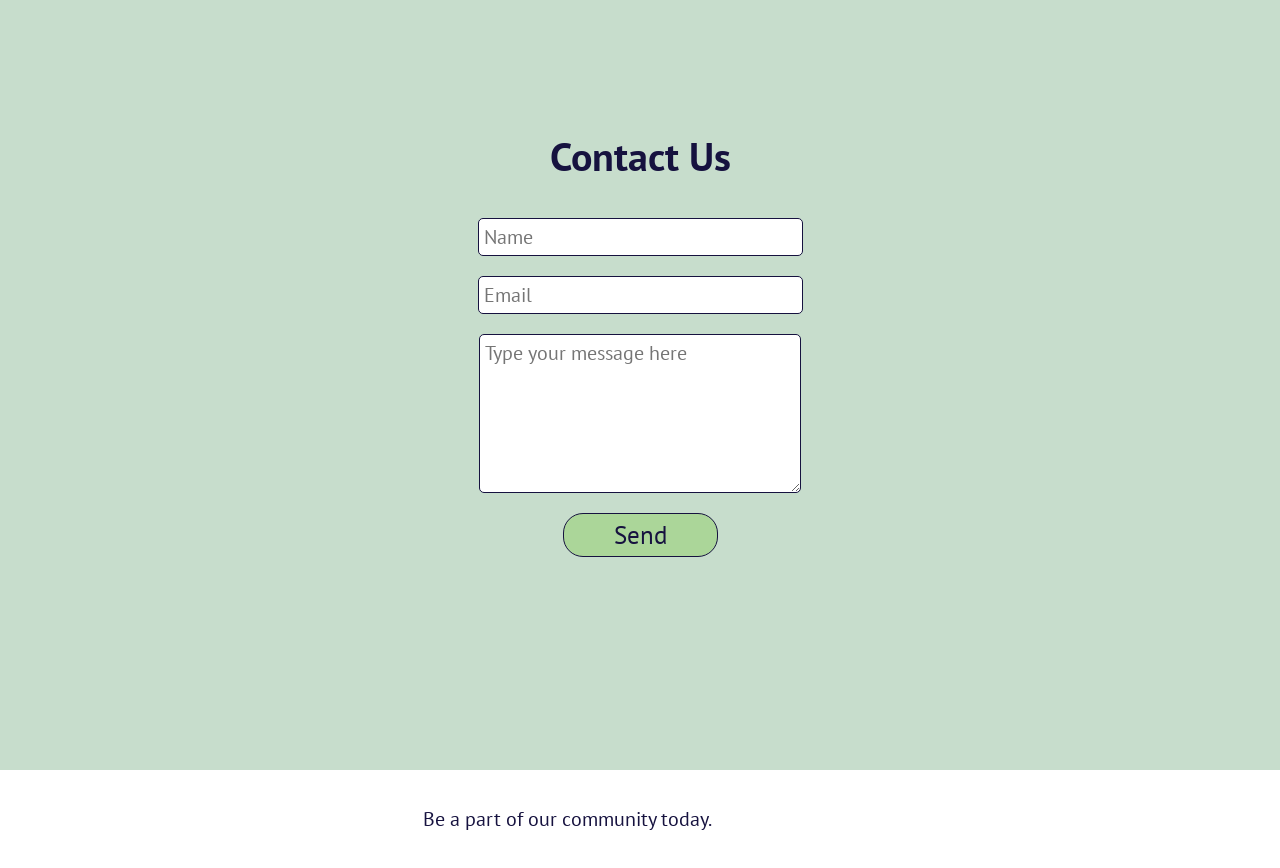
==== commit 15a8f0f8: "added navbar to all sheets" ====
--- a/index.html
+++ b/index.html
@@ -125,8 +125,11 @@
     <footer class="footer">
         <p>Be a part of our community today.</p><br>
     <!-- Links for instagram and facebook using google fonts -->
-        <a href="#"><i class="fa-brands fa-instagram"></i></a>
-        <a href="#"><i class="fa-brands fa-facebook"></i></a>
+        <div class = "foot"> 
+            <a href="#"><i class="fa-brands fa-instagram"></i></a>
+            <a href="#"><i class="fa-brands fa-facebook"></i></a>
+        </div>
+        
     </footer>
 
 </body>
--- a/css/style.css
+++ b/css/style.css
@@ -39,7 +39,7 @@
 }
 
 
- .navlinks li {
+.navlinks li {
     padding: 20px 15px;
     white-space:nowrap;
     text-align: center;
@@ -61,7 +61,7 @@
     position: absolute;
 }
 
- .navlinks .dropdown .dropdown-content {
+.navlinks .dropdown .dropdown-content {
     background-color: #c7ddcc;
     min-width: 160px;
     box-shadow: 0px 8px 16px 0px rgba(0,0,0,0.2);
@@ -319,24 +319,33 @@
 
 .footer{
     display: flex;
-    justify-content:space-between;
-    align-items: center;
-    padding:25px 150px;
+    justify-content:center;
+    align-items: center;
+    padding:25px 50px;
     font-size: 30px;
 }
 
 .footer a{
-    padding-right: 14px;
+    
+    padding-right: 10px;
     color: #16123f;
 }
 .footer a:visited{
     color: #16123f;
 }
 
+.footer .foot{
+    display: flex;
+    flex-wrap: nowrap;
+    margin: 0 50px;;
+
+}
 .footer p{
+    display: flex;
+    flex-wrap: nowrap;
     font-size: 20px;
     font-weight:400;
-    padding-right: 8px;
+    padding-right: 25px;
     line-height: 1.2;
 }
 
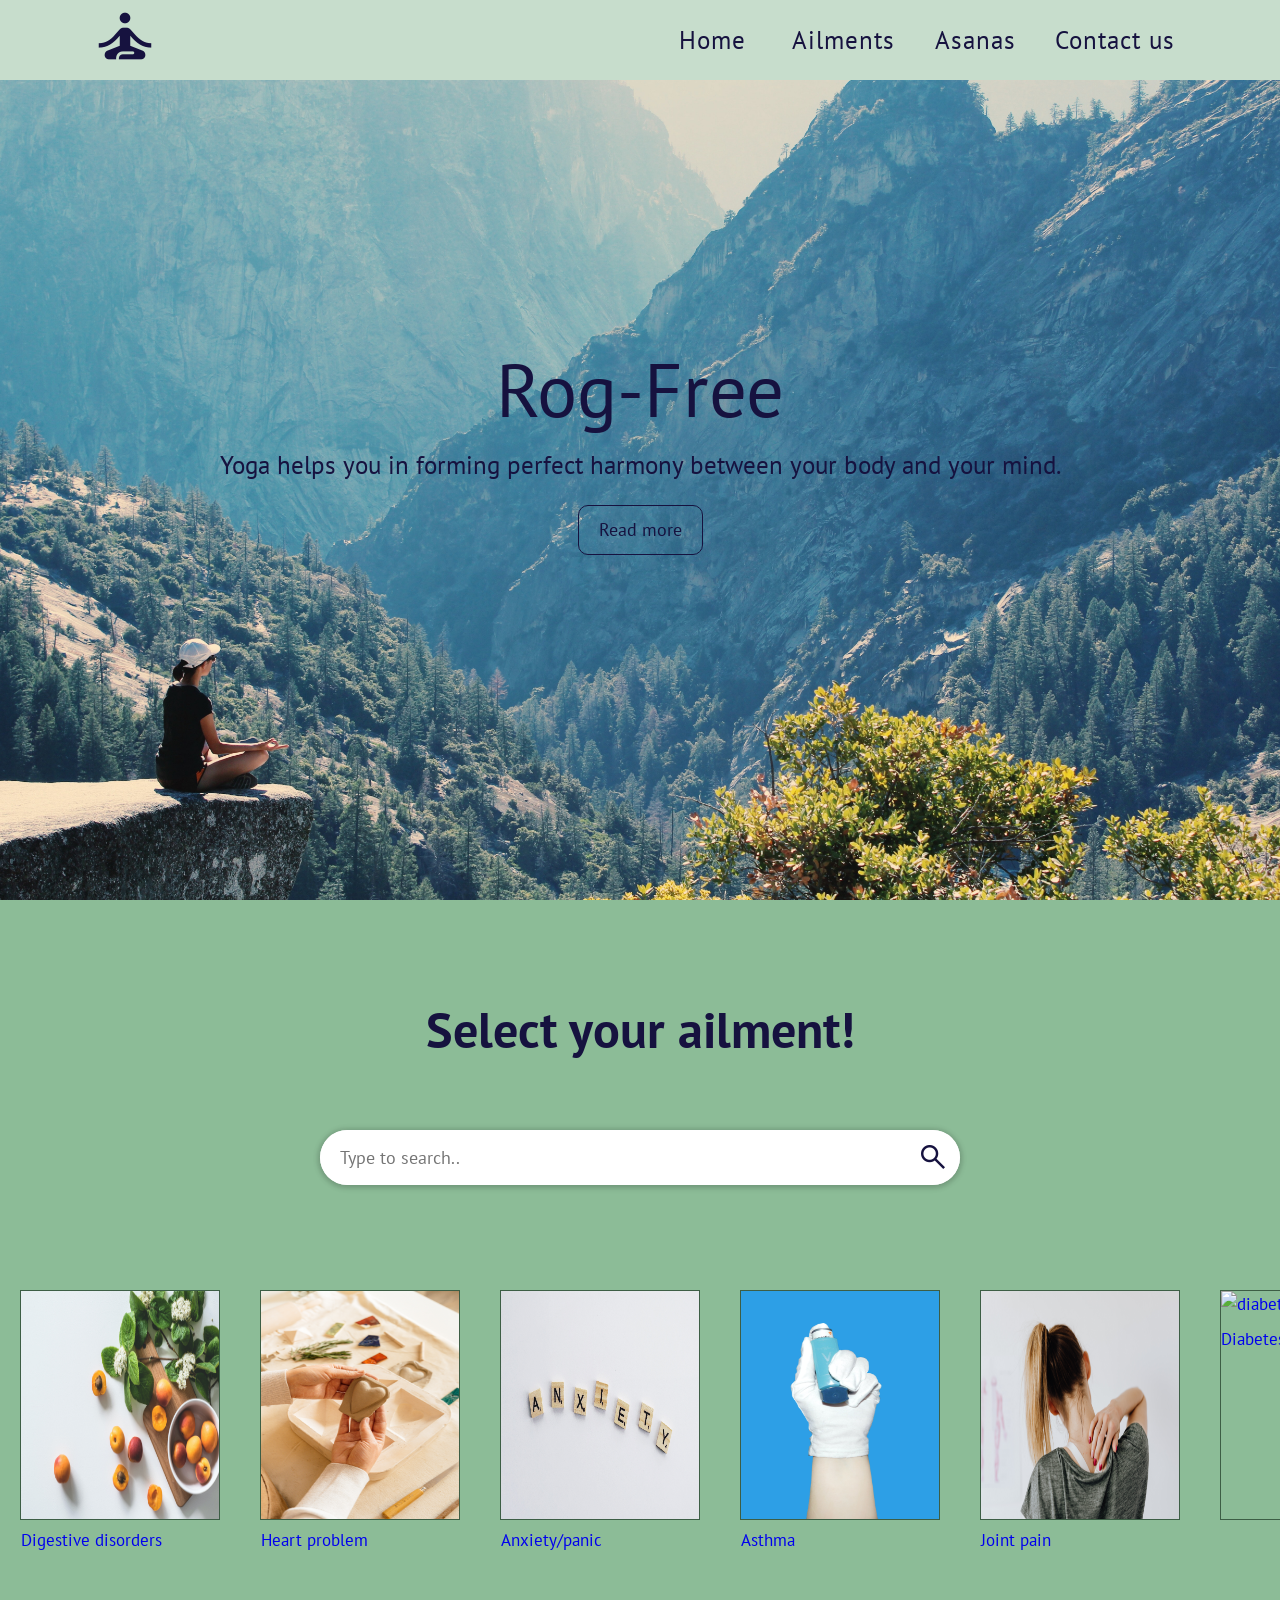
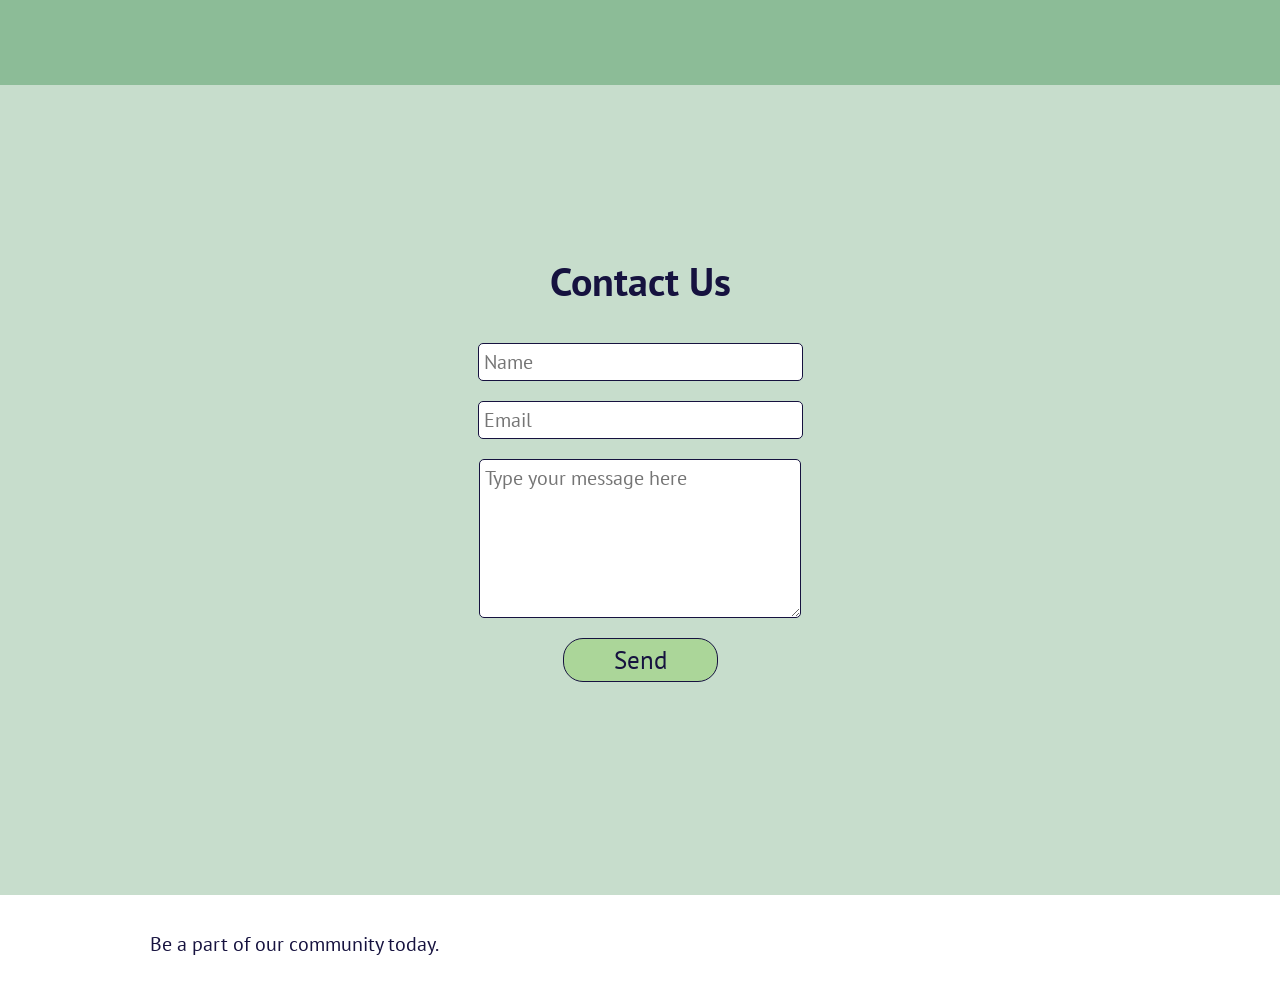
==== commit 49a5483d: "searchbox added" ====
--- a/index.html
+++ b/index.html
@@ -63,6 +63,14 @@
     <div id="ailment">
         <section class="cards">
             <h1>Select your ailment!</h1>
+            <div class="search-box">
+                <div class="search-input">
+                    <input type="text" placeholder="Type to search..">
+                    <div class="autocom-box">
+                    </div>
+                    <span class="material-symbols-outlined">search</span>
+                </div>
+            </div>
             <div class="cue">
                 <!-- six boxes for six different ailments -->
                 <div class="box">
@@ -125,12 +133,11 @@
     <footer class="footer">
         <p>Be a part of our community today.</p><br>
     <!-- Links for instagram and facebook using google fonts -->
-        <div class = "foot"> 
-            <a href="#"><i class="fa-brands fa-instagram"></i></a>
-            <a href="#"><i class="fa-brands fa-facebook"></i></a>
-        </div>
-        
+        <a href="#"><i class="fa-brands fa-instagram"></i></a>
+        <a href="#"><i class="fa-brands fa-facebook"></i></a>
     </footer>
+
+    <script src="javascript/searchbox.js"></script>
 
 </body>
 
--- a/css/style.css
+++ b/css/style.css
@@ -39,7 +39,7 @@
 }
 
 
-.navlinks li {
+ .navlinks li {
     padding: 20px 15px;
     white-space:nowrap;
     text-align: center;
@@ -61,7 +61,7 @@
     position: absolute;
 }
 
-.navlinks .dropdown .dropdown-content {
+ .navlinks .dropdown .dropdown-content {
     background-color: #c7ddcc;
     min-width: 160px;
     box-shadow: 0px 8px 16px 0px rgba(0,0,0,0.2);
@@ -210,6 +210,89 @@
 }
 
 
+/* Search Bar styling */
+
+.search-box {
+    max-width: 450px;
+    min-width: 50%;
+    margin: 0px auto;
+    margin-top: 70px;
+    /* border: 2px solid blue; */
+}
+
+.search-input {
+    background: #fff;
+    width: 100%;
+    position: relative;
+    /* border: 2px solid red; */
+    border-radius: 30px;
+    box-shadow: 0px 1px 5px 3px rgba(0,0,0,0.12);
+}
+
+.search-input input {
+    height: 55px;
+    width: 100%;
+    outline: none;
+    border: none;
+    border-radius: 30px;
+    padding: 0 60px 0 20px;
+    font-size: 18px;
+    box-shadow: 0px 1px 5px rgba(0,0,0,0.1);
+}
+
+.search-input.active input{
+    border-radius: 5px 5px 0 0;
+}
+
+.search-input .autocom-box {
+    padding: 0;
+    opacity: 0;
+    pointer-events: none;
+    max-height: 280px;
+    overflow-y: auto;
+}
+
+.search-input.active .autocom-box{
+    padding: 10px 8px;
+    opacity: 1;
+    pointer-events: auto;
+}
+
+.autocom-box li {
+    list-style: none;
+    padding: 8px 12px;
+    display: none;
+    width: 100%;
+    cursor: default;
+    border-radius: 3px;
+}
+
+.search-input.active .autocom-box li{
+    display: block;
+}
+
+.autocom-box li:hover{
+    background: #efefef;
+}
+
+.search-input .material-symbols-outlined {
+    position: absolute;
+    right: 0px;
+    top: 0px;
+    height: 55px;
+    width: 55px;
+    text-align: center;
+    line-height: 55px;
+    font-size: 32px;
+    cursor: pointer;
+    color: #16123f;
+}
+
+
+
+/* Cards styling */
+
+
 .cards{
     padding:100px 0px;
     display: flex;
@@ -319,33 +402,24 @@
 
 .footer{
     display: flex;
-    justify-content:center;
-    align-items: center;
-    padding:25px 50px;
+    justify-content:space-between;
+    align-items: center;
+    padding:25px 150px;
     font-size: 30px;
 }
 
 .footer a{
-    
-    padding-right: 10px;
+    padding-right: 14px;
     color: #16123f;
 }
 .footer a:visited{
     color: #16123f;
 }
 
-.footer .foot{
-    display: flex;
-    flex-wrap: nowrap;
-    margin: 0 50px;;
-
-}
 .footer p{
-    display: flex;
-    flex-wrap: nowrap;
     font-size: 20px;
     font-weight:400;
-    padding-right: 25px;
+    padding-right: 8px;
     line-height: 1.2;
 }
 
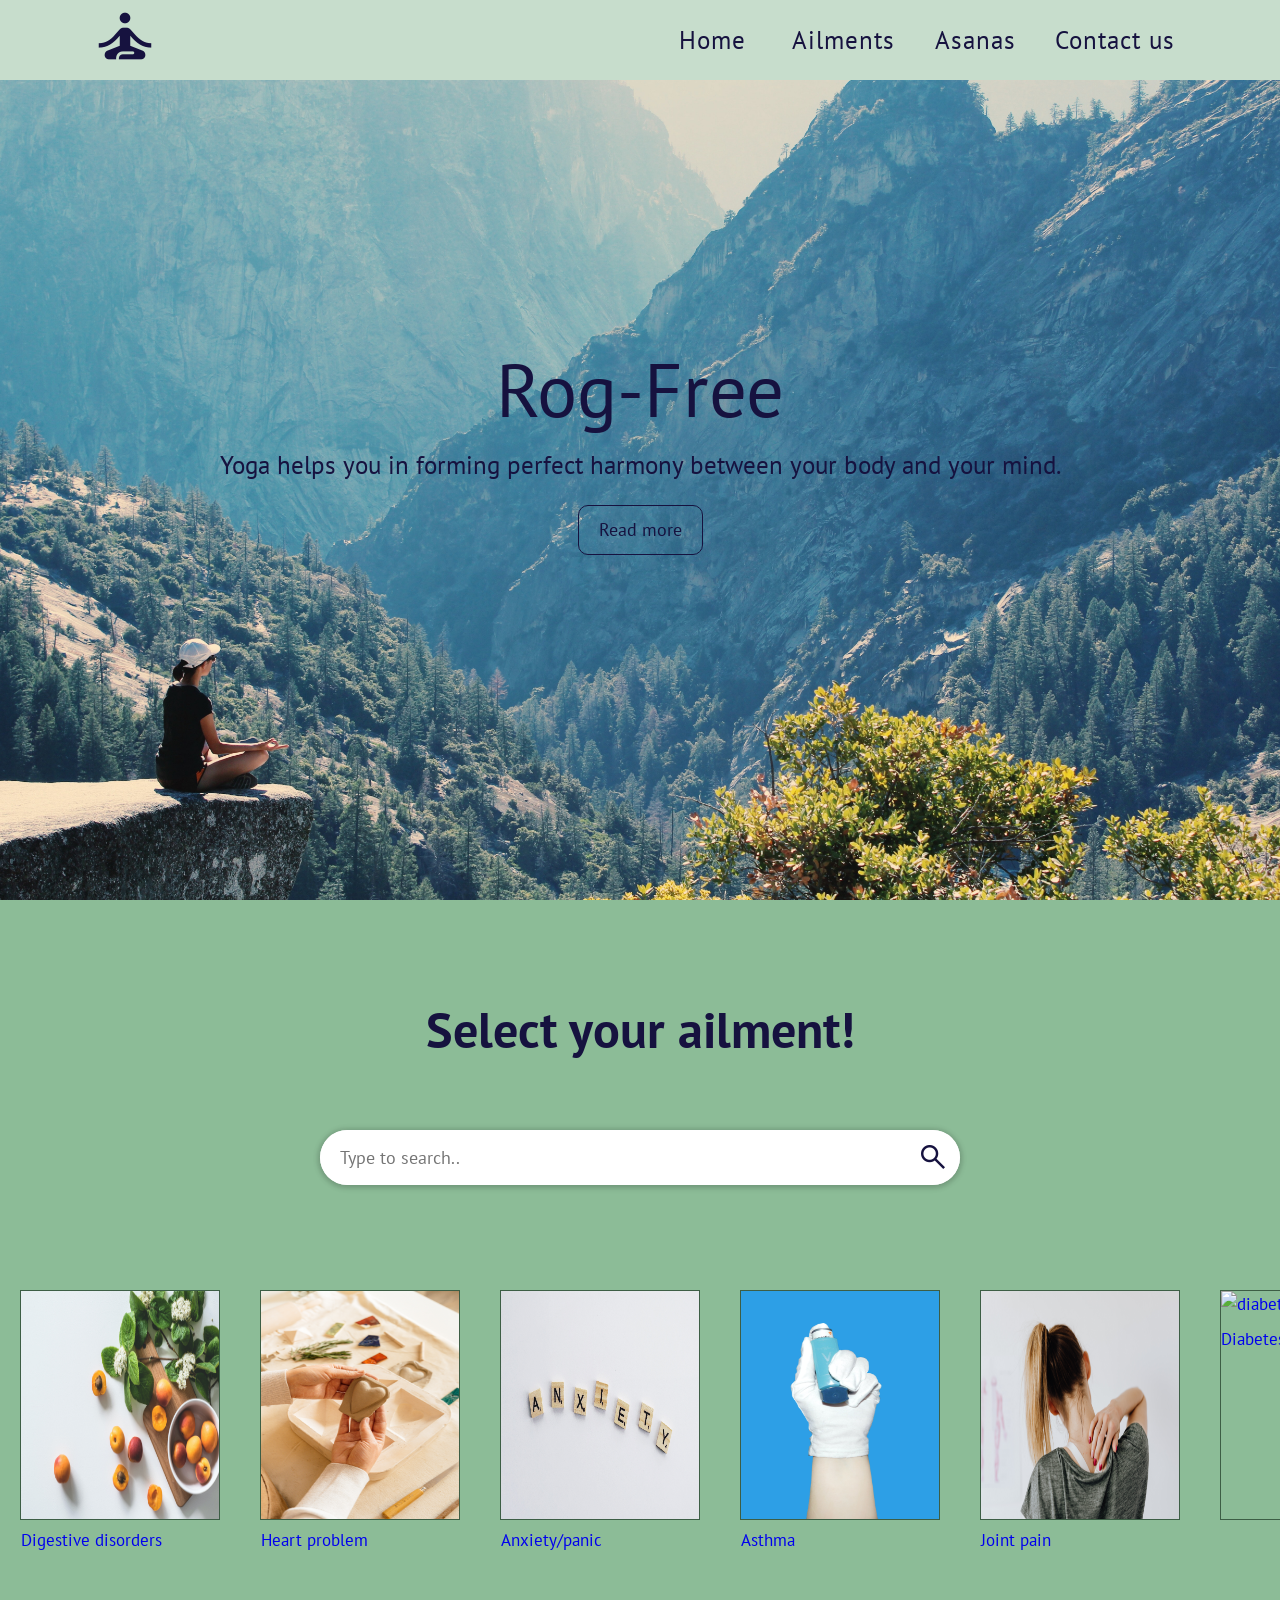
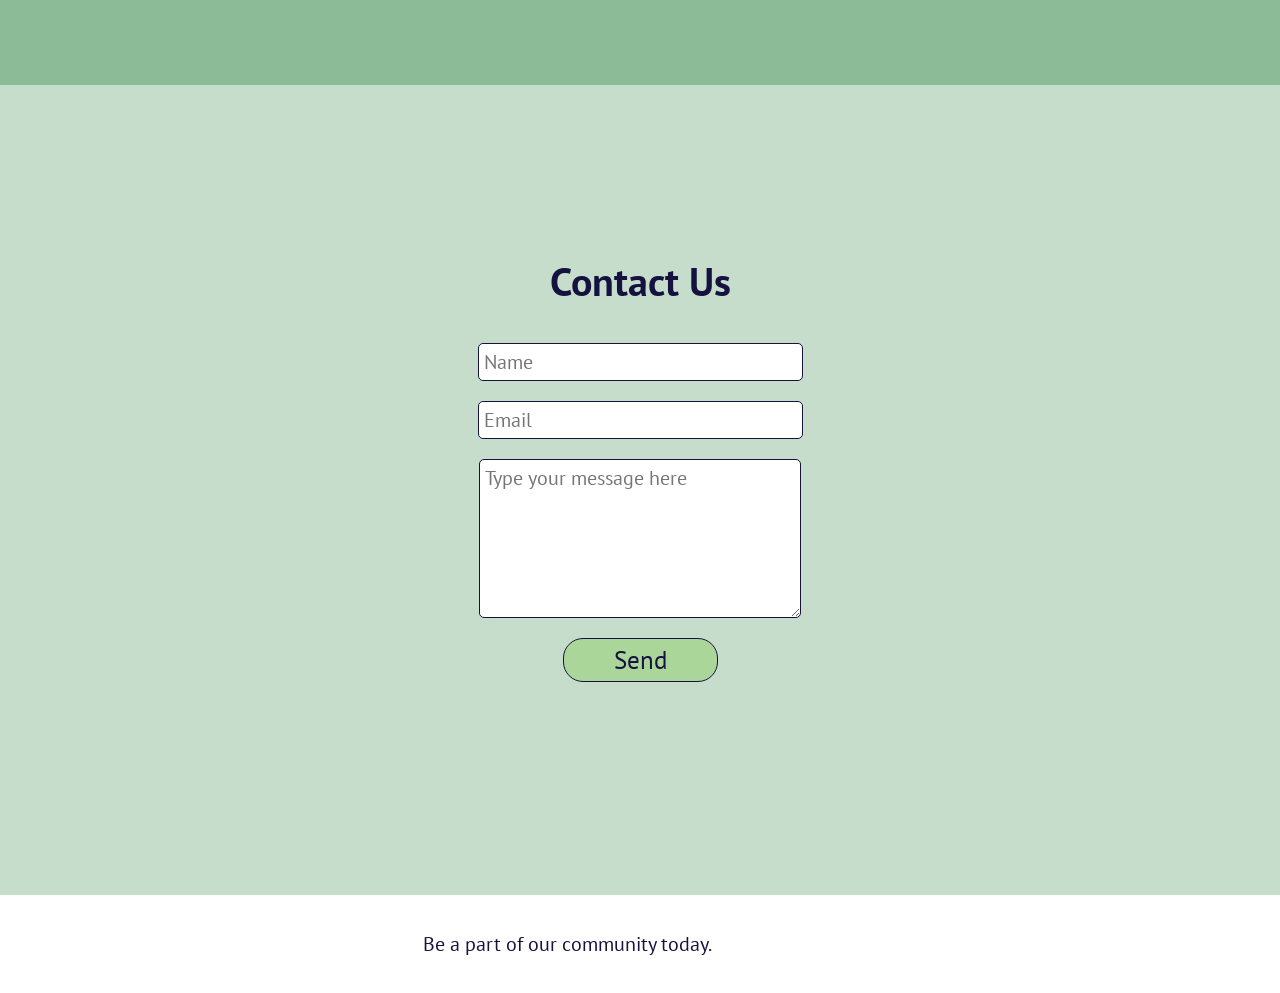
==== commit 5a198e24: "Merge branch 'DevanshSahni:main' into main" ====
--- a/index.html
+++ b/index.html
@@ -133,8 +133,11 @@
     <footer class="footer">
         <p>Be a part of our community today.</p><br>
     <!-- Links for instagram and facebook using google fonts -->
-        <a href="#"><i class="fa-brands fa-instagram"></i></a>
-        <a href="#"><i class="fa-brands fa-facebook"></i></a>
+        <div class = "foot"> 
+            <a href="#"><i class="fa-brands fa-instagram"></i></a>
+            <a href="#"><i class="fa-brands fa-facebook"></i></a>
+        </div>
+        
     </footer>
 
     <script src="javascript/searchbox.js"></script>
--- a/css/style.css
+++ b/css/style.css
@@ -39,7 +39,7 @@
 }
 
 
- .navlinks li {
+.navlinks li {
     padding: 20px 15px;
     white-space:nowrap;
     text-align: center;
@@ -61,7 +61,7 @@
     position: absolute;
 }
 
- .navlinks .dropdown .dropdown-content {
+.navlinks .dropdown .dropdown-content {
     background-color: #c7ddcc;
     min-width: 160px;
     box-shadow: 0px 8px 16px 0px rgba(0,0,0,0.2);
@@ -402,24 +402,33 @@
 
 .footer{
     display: flex;
-    justify-content:space-between;
-    align-items: center;
-    padding:25px 150px;
+    justify-content:center;
+    align-items: center;
+    padding:25px 50px;
     font-size: 30px;
 }
 
 .footer a{
-    padding-right: 14px;
+    
+    padding-right: 10px;
     color: #16123f;
 }
 .footer a:visited{
     color: #16123f;
 }
 
+.footer .foot{
+    display: flex;
+    flex-wrap: nowrap;
+    margin: 0 50px;;
+
+}
 .footer p{
+    display: flex;
+    flex-wrap: nowrap;
     font-size: 20px;
     font-weight:400;
-    padding-right: 8px;
+    padding-right: 25px;
     line-height: 1.2;
 }
 
